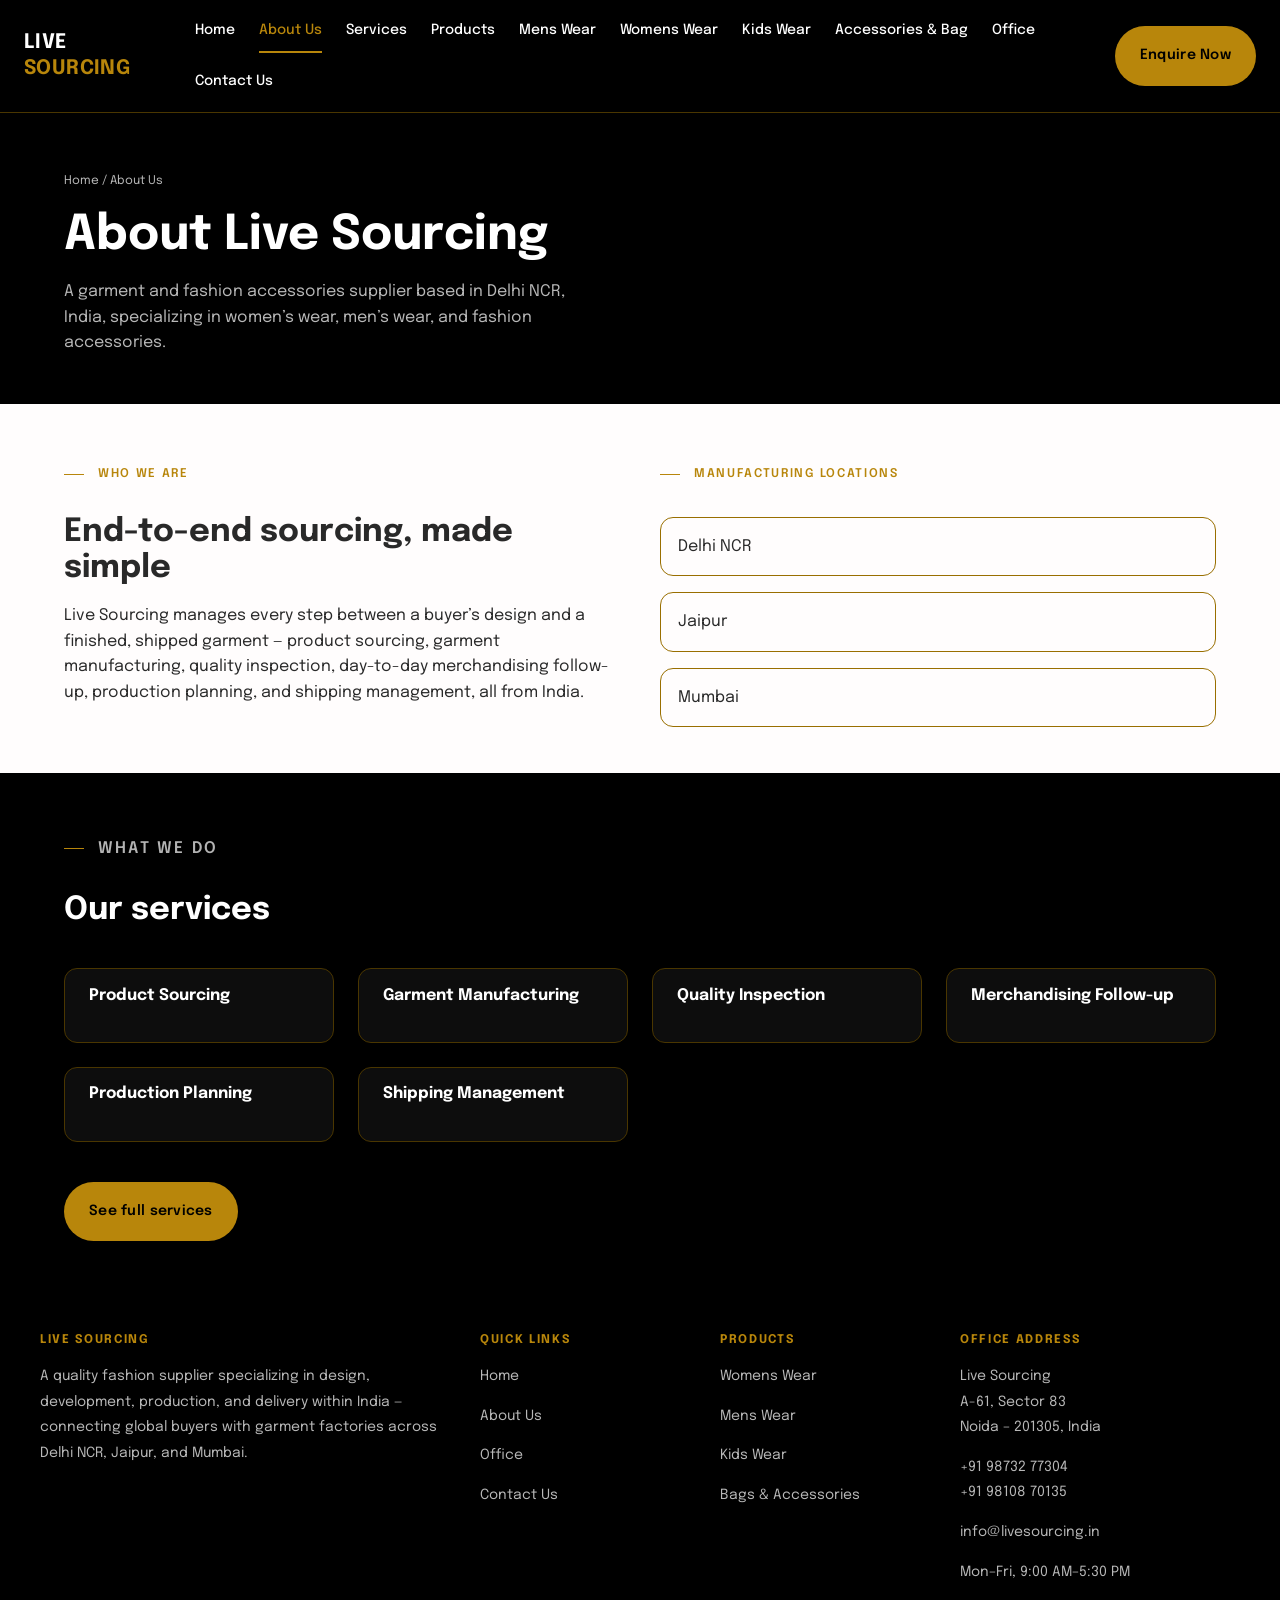
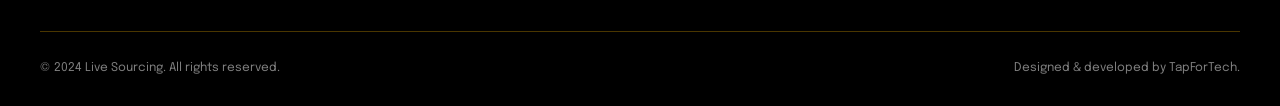
==== about.html @ c522961b "Add files via upload" ====
<!DOCTYPE html>
<html lang="en">
<head>
<meta charset="UTF-8">
<meta name="viewport" content="width=device-width, initial-scale=1.0">
<title>About Us | Live Sourcing</title>
<meta name="description" content="Live Sourcing is a garment and fashion accessories supplier based in Delhi NCR, India, offering sourcing, manufacturing, quality inspection, and shipping management.">
<link rel="preconnect" href="https://fonts.googleapis.com">
<link href="https://fonts.googleapis.com/css2?family=Epilogue:wght@400;500;600;700&display=swap" rel="stylesheet">
<link rel="stylesheet" href="styles.css">
</head>
<body>
  <a class="skip-link" href="#main">Skip to content</a>
  <header class="site-header">
    <div class="site-header__bar">
      <a class="brand" href="index.html">LIVE<span> SOURCING</span></a>
      <button class="nav-toggle" type="button" aria-expanded="false" aria-controls="primary-nav">Menu ☰</button>
      <nav class="primary-nav" id="primary-nav" aria-label="Primary">
        <ul class="primary-nav__list">
          <li><a class="primary-nav__link" href="index.html">Home</a></li>
          <li><a class="primary-nav__link" href="about.html" aria-current="page">About Us</a></li>
          <li><a class="primary-nav__link" href="services.html">Services</a></li>
          <li><a class="primary-nav__link" href="products.html">Products</a></li>
          <li><a class="primary-nav__link" href="mens.html">Mens Wear</a></li>
          <li><a class="primary-nav__link" href="womens.html">Womens Wear</a></li>
          <li><a class="primary-nav__link" href="kids.html">Kids Wear</a></li>
          <li><a class="primary-nav__link" href="accessories.html">Accessories &amp; Bag</a></li>
          <li><a class="primary-nav__link" href="office.html">Office</a></li>
          <li><a class="primary-nav__link" href="contact.html">Contact Us</a></li>
        </ul>
      </nav>
      <a class="btn btn--primary header-cta" href="contact.html">Enquire Now</a>
    </div>
  </header>

<main id="main">

  <section class="page-intro">
    <div class="container">
      <p class="breadcrumb"><a href="index.html">Home</a> / About Us</p>
      <h1>About Live Sourcing</h1>
      <p>A garment and fashion accessories supplier based in Delhi&nbsp;NCR, India, specializing in women&rsquo;s wear, men&rsquo;s wear, and fashion accessories.</p>
    </div>
  </section>

  <section class="section">
    <div class="container">
      <div class="grid--2" style="display:grid;gap:var(--space-6);align-items:start;">
        <div>
          <p class="eyebrow">Who we are</p>
          <h2 style="font-size:var(--font-size-2xl);margin-top:var(--space-2);">End-to-end sourcing, made simple</h2>
          <p style="margin-top:var(--space-3);color:var(--color-text-secondary);">Live Sourcing manages every step between a buyer&rsquo;s design and a finished, shipped garment &mdash; product sourcing, garment manufacturing, quality inspection, day-to-day merchandising follow-up, production planning, and shipping management, all from India.</p>
        </div>
        <div>
          <p class="eyebrow">Manufacturing locations</p>
          <ul style="margin-top:var(--space-3);display:flex;flex-direction:column;gap:var(--space-2);">
            <li style="padding:var(--space-2) var(--space-3);border:1px solid var(--color-border-default);border-radius:var(--radius-xs);">Delhi NCR</li>
            <li style="padding:var(--space-2) var(--space-3);border:1px solid var(--color-border-default);border-radius:var(--radius-xs);">Jaipur</li>
            <li style="padding:var(--space-2) var(--space-3);border:1px solid var(--color-border-default);border-radius:var(--radius-xs);">Mumbai</li>
          </ul>
        </div>
      </div>
    </div>
  </section>

  <section class="section section--dark">
    <div class="container">
      <div class="section-head">
        <p class="eyebrow">What we do</p>
        <h2>Our services</h2>
      </div>
      <div class="grid">
        <div class="card" style="background:var(--color-surface-sunken);border-color:var(--color-border-muted);color:var(--color-text-primary);">
          <div class="card__body"><h3 class="card__title" style="font-size:var(--font-size-md);">Product Sourcing</h3></div>
        </div>
        <div class="card" style="background:var(--color-surface-sunken);border-color:var(--color-border-muted);color:var(--color-text-primary);">
          <div class="card__body"><h3 class="card__title" style="font-size:var(--font-size-md);">Garment Manufacturing</h3></div>
        </div>
        <div class="card" style="background:var(--color-surface-sunken);border-color:var(--color-border-muted);color:var(--color-text-primary);">
          <div class="card__body"><h3 class="card__title" style="font-size:var(--font-size-md);">Quality Inspection</h3></div>
        </div>
        <div class="card" style="background:var(--color-surface-sunken);border-color:var(--color-border-muted);color:var(--color-text-primary);">
          <div class="card__body"><h3 class="card__title" style="font-size:var(--font-size-md);">Merchandising Follow-up</h3></div>
        </div>
        <div class="card" style="background:var(--color-surface-sunken);border-color:var(--color-border-muted);color:var(--color-text-primary);">
          <div class="card__body"><h3 class="card__title" style="font-size:var(--font-size-md);">Production Planning</h3></div>
        </div>
        <div class="card" style="background:var(--color-surface-sunken);border-color:var(--color-border-muted);color:var(--color-text-primary);">
          <div class="card__body"><h3 class="card__title" style="font-size:var(--font-size-md);">Shipping Management</h3></div>
        </div>
      </div>
      <a class="btn btn--primary" style="margin-top:var(--space-6);" href="services.html">See full services</a>
    </div>
  </section>

</main>
  <footer class="site-footer">
    <div class="container footer-grid">
      <div>
        <h4>Live Sourcing</h4>
        <p>A quality fashion supplier specializing in design, development, production, and delivery within India — connecting global buyers with garment factories across Delhi&nbsp;NCR, Jaipur, and Mumbai.</p>
      </div>
      <div>
        <h4>Quick Links</h4>
        <ul>
          <li><a href="index.html">Home</a></li>
          <li><a href="about.html">About Us</a></li>
          <li><a href="office.html">Office</a></li>
          <li><a href="contact.html">Contact Us</a></li>
        </ul>
      </div>
      <div>
        <h4>Products</h4>
        <ul>
          <li><a href="womens.html">Womens Wear</a></li>
          <li><a href="mens.html">Mens Wear</a></li>
          <li><a href="kids.html">Kids Wear</a></li>
          <li><a href="accessories.html">Bags &amp; Accessories</a></li>
        </ul>
      </div>
      <div>
        <h4>Office Address</h4>
        <p>Live Sourcing<br>A-61, Sector 83<br>Noida &ndash; 201305, India</p>
        <p><a href="tel:+919873277304">+91 98732 77304</a><br><a href="tel:+919810870135">+91 98108 70135</a></p>
        <p><a href="mailto:info@livesourcing.in">info@livesourcing.in</a></p>
        <p>Mon&ndash;Fri, 9:00 AM&ndash;5:30 PM</p>
      </div>
    </div>
    <div class="container footer-bottom">
      <span>&copy; 2024 Live Sourcing. All rights reserved.</span>
      <span>Designed &amp; developed by TapForTech.</span>
    </div>
  </footer>

<script src="script.js"></script>
</body>
</html>
---- styles.css ----
/* ==========================================================================
   LIVE SOURCING — Design Tokens
   Source: DESIGN.md — semantic tokens only, no raw hex in component rules
   ========================================================================== */
:root {
  /* --- Color: base tokens from DESIGN.md --- */
  --color-border-default: #996f00;
  --color-text-secondary: #292929;
  --color-border-strong: #ffffff;
  --color-text-inverse: #b8860b;
  --color-surface-base: #000000;
  --color-surface-raised: #fffdfd;

  /* --- Color: derived tokens (extended for full UI, same palette family) --- */
  --color-text-primary: #ffffff;         /* body text on dark surfaces */
  --color-text-on-raised: var(--color-text-secondary);
  --color-text-accent: var(--color-text-inverse); /* gold accent text */
  --color-surface-sunken: #0d0d0d;       /* recessed panels on black */
  --color-surface-overlay: rgba(0, 0, 0, 0.72);
  --color-border-muted: #4a3600;         /* low-emphasis gold-brown border */
  --color-focus-ring: var(--color-border-strong);
  --color-state-error: #ff6b5e;
  --color-state-error-surface: #2a0f0c;
  --color-state-disabled-text: #7a7a7a;
  --color-state-disabled-surface: #1c1c1c;

  /* --- Typography --- */
  --font-family-primary: "Epilogue", sans-serif;
  --font-size-xs: 12px;
  --font-size-sm: 14px;
  --font-size-md: 16px;
  --font-size-lg: 20px;
  --font-size-xl: 24px;
  --font-size-2xl: 32px;
  --font-size-3xl: 48px;
  --font-size-4xl: 60px;
  --font-weight-base: 400;
  --font-weight-medium: 500;
  --font-weight-semibold: 600;
  --font-weight-bold: 700;
  --line-height-base: 25.6px;
  --line-height-tight: 1.1;
  --letter-spacing-label: 0.14em;

  /* --- Spacing --- */
  --space-1: 14px;
  --space-2: 16px;
  --space-3: 17.2px;
  --space-4: 24px;
  --space-5: 32px;
  --space-6: 40px;
  --space-7: 46.08px;

  /* --- Radius / shadow / motion --- */
  --radius-xs: 13px;
  --radius-sm: 26px;
  --radius-md: 60px;
  --shadow-raised: 0 12px 32px rgba(0, 0, 0, 0.35);
  --motion-instant: 150ms;
  --motion-fast: 200ms;
  --motion-normal: 300ms;
  --motion-ease: cubic-bezier(0.4, 0, 0.2, 1);

  --container-max: 1200px;
}

/* ==========================================================================
   Base / Reset
   ========================================================================== */
*, *::before, *::after { box-sizing: border-box; }
html { scroll-behavior: smooth; }

body {
  margin: 0;
  font-family: var(--font-family-primary);
  font-size: var(--font-size-md);
  font-weight: var(--font-weight-base);
  line-height: var(--line-height-base);
  color: var(--color-text-on-raised);
  background: var(--color-surface-raised);
  -webkit-font-smoothing: antialiased;
}

img { max-width: 100%; display: block; }
a { color: inherit; text-decoration: none; }
ul { margin: 0; padding: 0; list-style: none; }
h1, h2, h3, h4 { margin: 0; line-height: var(--line-height-tight); font-weight: var(--font-weight-bold); }

/* Visible focus indicator — required, never suppressed */
a:focus-visible,
button:focus-visible,
input:focus-visible,
textarea:focus-visible,
select:focus-visible,
[tabindex]:focus-visible {
  outline: 3px solid var(--color-focus-ring);
  outline-offset: 3px;
  border-radius: var(--radius-xs);
}

.container {
  max-width: var(--container-max);
  margin: 0 auto;
  padding: 0 var(--space-4);
}

.visually-hidden {
  position: absolute;
  width: 1px; height: 1px;
  overflow: hidden;
  clip: rect(0 0 0 0);
  white-space: nowrap;
}

.skip-link {
  position: absolute;
  left: var(--space-2);
  top: -60px;
  background: var(--color-text-accent);
  color: var(--color-surface-base);
  padding: var(--space-2) var(--space-4);
  border-radius: var(--radius-xs);
  font-weight: var(--font-weight-semibold);
  z-index: 100;
  transition: top var(--motion-fast) var(--motion-ease);
}
.skip-link:focus { top: var(--space-2); }

/* Eyebrow / label — encodes "section kind", not decoration */
.eyebrow {
  display: inline-flex;
  align-items: center;
  gap: var(--space-1);
  font-size: var(--font-size-xs);
  font-weight: var(--font-weight-semibold);
  letter-spacing: var(--letter-spacing-label);
  text-transform: uppercase;
  color: var(--color-text-accent);
}
.eyebrow::before {
  content: "";
  width: 20px;
  height: 1px;
  background: var(--color-text-accent);
}

/* Selvage rule — signature motif: the finished double-line edge of woven
   fabric, used as a section divider throughout the site */
.selvage {
  height: 6px;
  background:
    repeating-linear-gradient(
      90deg,
      var(--color-text-accent) 0 8px,
      transparent 8px 16px
    );
  opacity: 0.9;
}
.selvage--muted {
  background:
    repeating-linear-gradient(
      90deg,
      var(--color-border-muted) 0 8px,
      transparent 8px 16px
    );
}

/* ==========================================================================
   Header / Navigation
   ========================================================================== */
.site-header {
  position: sticky;
  top: 0;
  z-index: 50;
  background: var(--color-surface-base);
  border-bottom: 1px solid var(--color-border-muted);
}
.site-header__bar {
  display: flex;
  align-items: center;
  justify-content: space-between;
  gap: var(--space-4);
  padding: var(--space-3) var(--space-4);
}
.brand {
  font-size: var(--font-size-lg);
  font-weight: var(--font-weight-bold);
  color: var(--color-text-primary);
  letter-spacing: 0.02em;
}
.brand span { color: var(--color-text-accent); }

.nav-toggle {
  display: none;
  background: transparent;
  border: 1px solid var(--color-border-muted);
  border-radius: var(--radius-xs);
  color: var(--color-text-primary);
  padding: var(--space-1) var(--space-2);
  font-size: var(--font-size-md);
  cursor: pointer;
}
.nav-toggle:hover { border-color: var(--color-text-accent); }

.primary-nav__list {
  display: flex;
  align-items: center;
  gap: var(--space-4);
  flex-wrap: wrap;
}
.primary-nav__link {
  font-size: var(--font-size-sm);
  font-weight: var(--font-weight-medium);
  color: var(--color-text-primary);
  padding: var(--space-1) 0;
  border-bottom: 2px solid transparent;
  transition: color var(--motion-fast) var(--motion-ease),
              border-color var(--motion-fast) var(--motion-ease);
}
.primary-nav__link:hover { color: var(--color-text-accent); }
.primary-nav__link[aria-current="page"] {
  color: var(--color-text-accent);
  border-bottom-color: var(--color-text-accent);
}

.header-cta {
  flex-shrink: 0;
}

@media (max-width: 860px) {
  .nav-toggle { display: inline-flex; align-items: center; gap: var(--space-1); }
  .primary-nav {
    position: absolute;
    left: 0; right: 0; top: 100%;
    background: var(--color-surface-base);
    border-bottom: 1px solid var(--color-border-muted);
    max-height: 0;
    overflow: hidden;
    transition: max-height var(--motion-normal) var(--motion-ease);
  }
  .primary-nav.is-open { max-height: 480px; }
  .primary-nav__list {
    flex-direction: column;
    align-items: flex-start;
    gap: 0;
    padding: var(--space-2) var(--space-4) var(--space-4);
  }
  .primary-nav__link { display: block; width: 100%; padding: var(--space-2) 0; }
  .header-cta { display: none; }
}

/* ==========================================================================
   Buttons — default, hover, focus-visible, active, disabled, loading
   ========================================================================== */
.btn {
  display: inline-flex;
  align-items: center;
  justify-content: center;
  gap: var(--space-1);
  font-family: inherit;
  font-size: var(--font-size-sm);
  font-weight: var(--font-weight-semibold);
  letter-spacing: 0.02em;
  padding: var(--space-2) var(--space-4);
  border-radius: var(--radius-md);
  border: 1px solid transparent;
  cursor: pointer;
  transition: background-color var(--motion-fast) var(--motion-ease),
              color var(--motion-fast) var(--motion-ease),
              border-color var(--motion-fast) var(--motion-ease),
              transform var(--motion-instant) var(--motion-ease);
  min-height: 44px; /* touch target */
}
.btn:active { transform: scale(0.97); }

.btn--primary {
  background: var(--color-text-accent);
  color: var(--color-surface-base);
}
.btn--primary:hover { background: #cf9a1f; }
.btn--primary:disabled,
.btn--primary[aria-disabled="true"] {
  background: var(--color-state-disabled-surface);
  color: var(--color-state-disabled-text);
  cursor: not-allowed;
}

.btn--secondary {
  background: transparent;
  color: var(--color-text-primary);
  border-color: var(--color-border-default);
}
.btn--secondary:hover { border-color: var(--color-text-accent); color: var(--color-text-accent); }
.btn--secondary:disabled,
.btn--secondary[aria-disabled="true"] {
  color: var(--color-state-disabled-text);
  border-color: var(--color-state-disabled-surface);
  cursor: not-allowed;
}

.btn--on-light { color: var(--color-surface-base); border-color: var(--color-border-default); }
.btn--on-light:hover { background: var(--color-surface-base); color: var(--color-text-accent); }

.btn--loading { position: relative; color: transparent !important; }
.btn--loading::after {
  content: "";
  position: absolute;
  width: 16px; height: 16px;
  border: 2px solid currentColor;
  border-top-color: transparent;
  border-radius: 50%;
  animation: spin 700ms linear infinite;
  color: var(--color-surface-base);
}
@keyframes spin { to { transform: rotate(360deg); } }

/* ==========================================================================
   Cards
   ========================================================================== */
.card {
  background: var(--color-surface-raised);
  border: 1px solid rgba(153, 111, 0, 0.18);
  border-radius: var(--radius-xs);
  overflow: hidden;
  transition: transform var(--motion-normal) var(--motion-ease),
              box-shadow var(--motion-normal) var(--motion-ease),
              border-color var(--motion-fast) var(--motion-ease);
}
.card:hover { transform: translateY(-4px); box-shadow: var(--shadow-raised); border-color: var(--color-border-default); }
.card:focus-within { border-color: var(--color-text-accent); }
.card__media { aspect-ratio: 4 / 5; background: var(--color-surface-sunken); position: relative; overflow: hidden; }
.card__media img { width: 100%; height: 100%; object-fit: cover; }
.card__body { padding: var(--space-3) var(--space-4) var(--space-4); }
.card__title { font-size: var(--font-size-lg); margin-bottom: var(--space-1); }
.card__desc { font-size: var(--font-size-sm); color: var(--color-text-secondary); margin-bottom: var(--space-3); }
.card__link {
  font-size: var(--font-size-sm);
  font-weight: var(--font-weight-semibold);
  color: var(--color-border-default);
  display: inline-flex;
  align-items: center;
  gap: 6px;
}
.card:hover .card__link { color: var(--color-text-inverse); }
.card__link::after { content: "→"; transition: transform var(--motion-fast) var(--motion-ease); }
.card:hover .card__link::after { transform: translateX(3px); }

/* ==========================================================================
   Layout sections
   ========================================================================== */
.section { padding: var(--space-7) 0; }
.section--dark { background: var(--color-surface-base); color: var(--color-text-primary); }
.section--sunken { background: var(--color-surface-sunken); color: var(--color-text-primary); }
.section-head { max-width: 640px; margin-bottom: var(--space-6); }
.section-head h2 { font-size: var(--font-size-2xl); margin-top: var(--space-2); }
.section--dark .section-head p,
.section--sunken .section-head p { color: rgba(255,255,255,0.7); }
.section-head p { margin-top: var(--space-2); color: var(--color-text-secondary); font-size: var(--font-size-md); }

.grid {
  display: grid;
  gap: var(--space-4);
  grid-template-columns: repeat(4, 1fr);
}
@media (max-width: 960px) { .grid { grid-template-columns: repeat(2, 1fr); } }
@media (max-width: 560px) { .grid { grid-template-columns: 1fr; } }

.grid--3 { grid-template-columns: repeat(3, 1fr); }
@media (max-width: 960px) { .grid--3 { grid-template-columns: repeat(2, 1fr); } }
@media (max-width: 560px) { .grid--3 { grid-template-columns: 1fr; } }

.grid--2 { grid-template-columns: repeat(2, 1fr); }
@media (max-width: 720px) { .grid--2 { grid-template-columns: 1fr; } }

/* ==========================================================================
   Hero
   ========================================================================== */
.hero {
  position: relative;
  background: var(--color-surface-base);
  color: var(--color-text-primary);
  overflow: hidden;
}
.hero__inner {
  padding: var(--space-7) var(--space-4) var(--space-6);
  max-width: 760px;
}
.hero h1 {
  font-size: var(--font-size-4xl);
  margin-top: var(--space-3);
}
@media (max-width: 720px) { .hero h1 { font-size: var(--font-size-3xl); } }
.hero p {
  font-size: var(--font-size-lg);
  color: rgba(255,255,255,0.72);
  margin-top: var(--space-3);
  max-width: 56ch;
}
.hero__actions { display: flex; gap: var(--space-3); margin-top: var(--space-5); flex-wrap: wrap; }

.hero__ticker {
  border-top: 1px solid var(--color-border-muted);
  border-bottom: 1px solid var(--color-border-muted);
  overflow: hidden;
  white-space: nowrap;
}
.hero__ticker-track {
  display: inline-flex;
  gap: var(--space-6);
  padding: var(--space-2) 0;
  animation: ticker 22s linear infinite;
  font-size: var(--font-size-xs);
  letter-spacing: var(--letter-spacing-label);
  text-transform: uppercase;
  color: var(--color-text-accent);
}
@keyframes ticker { from { transform: translateX(0); } to { transform: translateX(-50%); } }
@media (prefers-reduced-motion: reduce) {
  .hero__ticker-track { animation: none; }
  .card, .btn, .primary-nav__link, .selvage { transition: none; }
}

/* ==========================================================================
   Stats strip
   ========================================================================== */
.stats { display: flex; flex-wrap: wrap; gap: var(--space-6); }
.stat__value { font-size: var(--font-size-2xl); font-weight: var(--font-weight-bold); color: var(--color-text-accent); }
.stat__label { font-size: var(--font-size-xs); letter-spacing: var(--letter-spacing-label); text-transform: uppercase; color: var(--color-text-secondary); margin-top: 4px; }
.section--dark .stat__label, .section--sunken .stat__label { color: rgba(255,255,255,0.6); }

/* ==========================================================================
   Category tiles (Best Categories)
   ========================================================================== */
.tile {
  position: relative;
  border-radius: var(--radius-xs);
  overflow: hidden;
  background: var(--color-surface-sunken);
  aspect-ratio: 3 / 4;
  display: flex;
  align-items: flex-end;
  color: var(--color-text-primary);
}
.tile::before {
  content: "";
  position: absolute; inset: 0;
  background: linear-gradient(180deg, transparent 40%, rgba(0,0,0,0.85) 100%);
}
.tile__content { position: relative; padding: var(--space-4); width: 100%; }
.tile__content h3 { font-size: var(--font-size-lg); }
.tile__content .btn { margin-top: var(--space-2); }

/* ==========================================================================
   Logo strip (Partner Brands)
   ========================================================================== */
.logo-strip {
  display: flex;
  flex-wrap: wrap;
  align-items: center;
  justify-content: space-between;
  gap: var(--space-5);
  opacity: 0.85;
}
.logo-strip span {
  font-size: var(--font-size-xl);
  font-weight: var(--font-weight-bold);
  letter-spacing: 0.04em;
  color: var(--color-text-secondary);
}

/* ==========================================================================
   Forms — default, hover, focus-visible, active, disabled, error
   ========================================================================== */
.field { margin-bottom: var(--space-4); }
.field label {
  display: block;
  font-size: var(--font-size-sm);
  font-weight: var(--font-weight-semibold);
  margin-bottom: 6px;
}
.field .hint { font-size: var(--font-size-xs); color: var(--color-text-secondary); margin-top: 4px; }
.field input,
.field textarea,
.field select {
  width: 100%;
  font-family: inherit;
  font-size: var(--font-size-md);
  padding: var(--space-2) var(--space-3);
  border-radius: var(--radius-xs);
  border: 1px solid var(--color-border-default);
  background: var(--color-surface-raised);
  color: var(--color-text-secondary);
  transition: border-color var(--motion-fast) var(--motion-ease);
}
.field input:hover, .field textarea:hover, .field select:hover { border-color: var(--color-text-inverse); }
.field input:disabled, .field textarea:disabled {
  background: var(--color-state-disabled-surface);
  color: var(--color-state-disabled-text);
  border-color: var(--color-state-disabled-surface);
  cursor: not-allowed;
}
.field.has-error input, .field.has-error textarea {
  border-color: var(--color-state-error);
  background: var(--color-state-error-surface);
}
.field .error-msg {
  display: none;
  color: var(--color-state-error);
  font-size: var(--font-size-xs);
  margin-top: 6px;
}
.field.has-error .error-msg { display: block; }

/* ==========================================================================
   Footer
   ========================================================================== */
.site-footer { background: var(--color-surface-base); color: var(--color-text-primary); }
.footer-grid {
  display: grid;
  grid-template-columns: 2fr 1fr 1fr 1.4fr;
  gap: var(--space-6);
  padding: var(--space-7) 0 var(--space-5);
}
@media (max-width: 860px) { .footer-grid { grid-template-columns: 1fr 1fr; } }
@media (max-width: 560px) { .footer-grid { grid-template-columns: 1fr; } }
.footer-grid h4 {
  font-size: var(--font-size-xs);
  letter-spacing: var(--letter-spacing-label);
  text-transform: uppercase;
  color: var(--color-text-accent);
  margin-bottom: var(--space-3);
}
.footer-grid p, .footer-grid li { font-size: var(--font-size-sm); color: rgba(255,255,255,0.72); margin-bottom: var(--space-1); }
.footer-grid a:hover { color: var(--color-text-accent); }
.footer-bottom {
  border-top: 1px solid var(--color-border-muted);
  padding: var(--space-4) 0;
  display: flex;
  justify-content: space-between;
  flex-wrap: wrap;
  gap: var(--space-2);
  font-size: var(--font-size-xs);
  color: rgba(255,255,255,0.5);
}

/* ==========================================================================
   Breadcrumb / page intro (used on inner pages)
   ========================================================================== */
.page-intro { background: var(--color-surface-base); color: var(--color-text-primary); padding: var(--space-6) 0 var(--space-5); }
.breadcrumb { font-size: var(--font-size-xs); color: rgba(255,255,255,0.6); margin-bottom: var(--space-2); }
.breadcrumb a:hover { color: var(--color-text-accent); }
.page-intro h1 { font-size: var(--font-size-3xl); }
.page-intro p { color: rgba(255,255,255,0.72); margin-top: var(--space-2); max-width: 60ch; }

/* Empty state */
.empty-state { text-align: center; padding: var(--space-7) var(--space-4); color: var(--color-text-secondary); }
.empty-state h3 { font-size: var(--font-size-lg); margin-bottom: var(--space-2); color: var(--color-text-on-raised); }
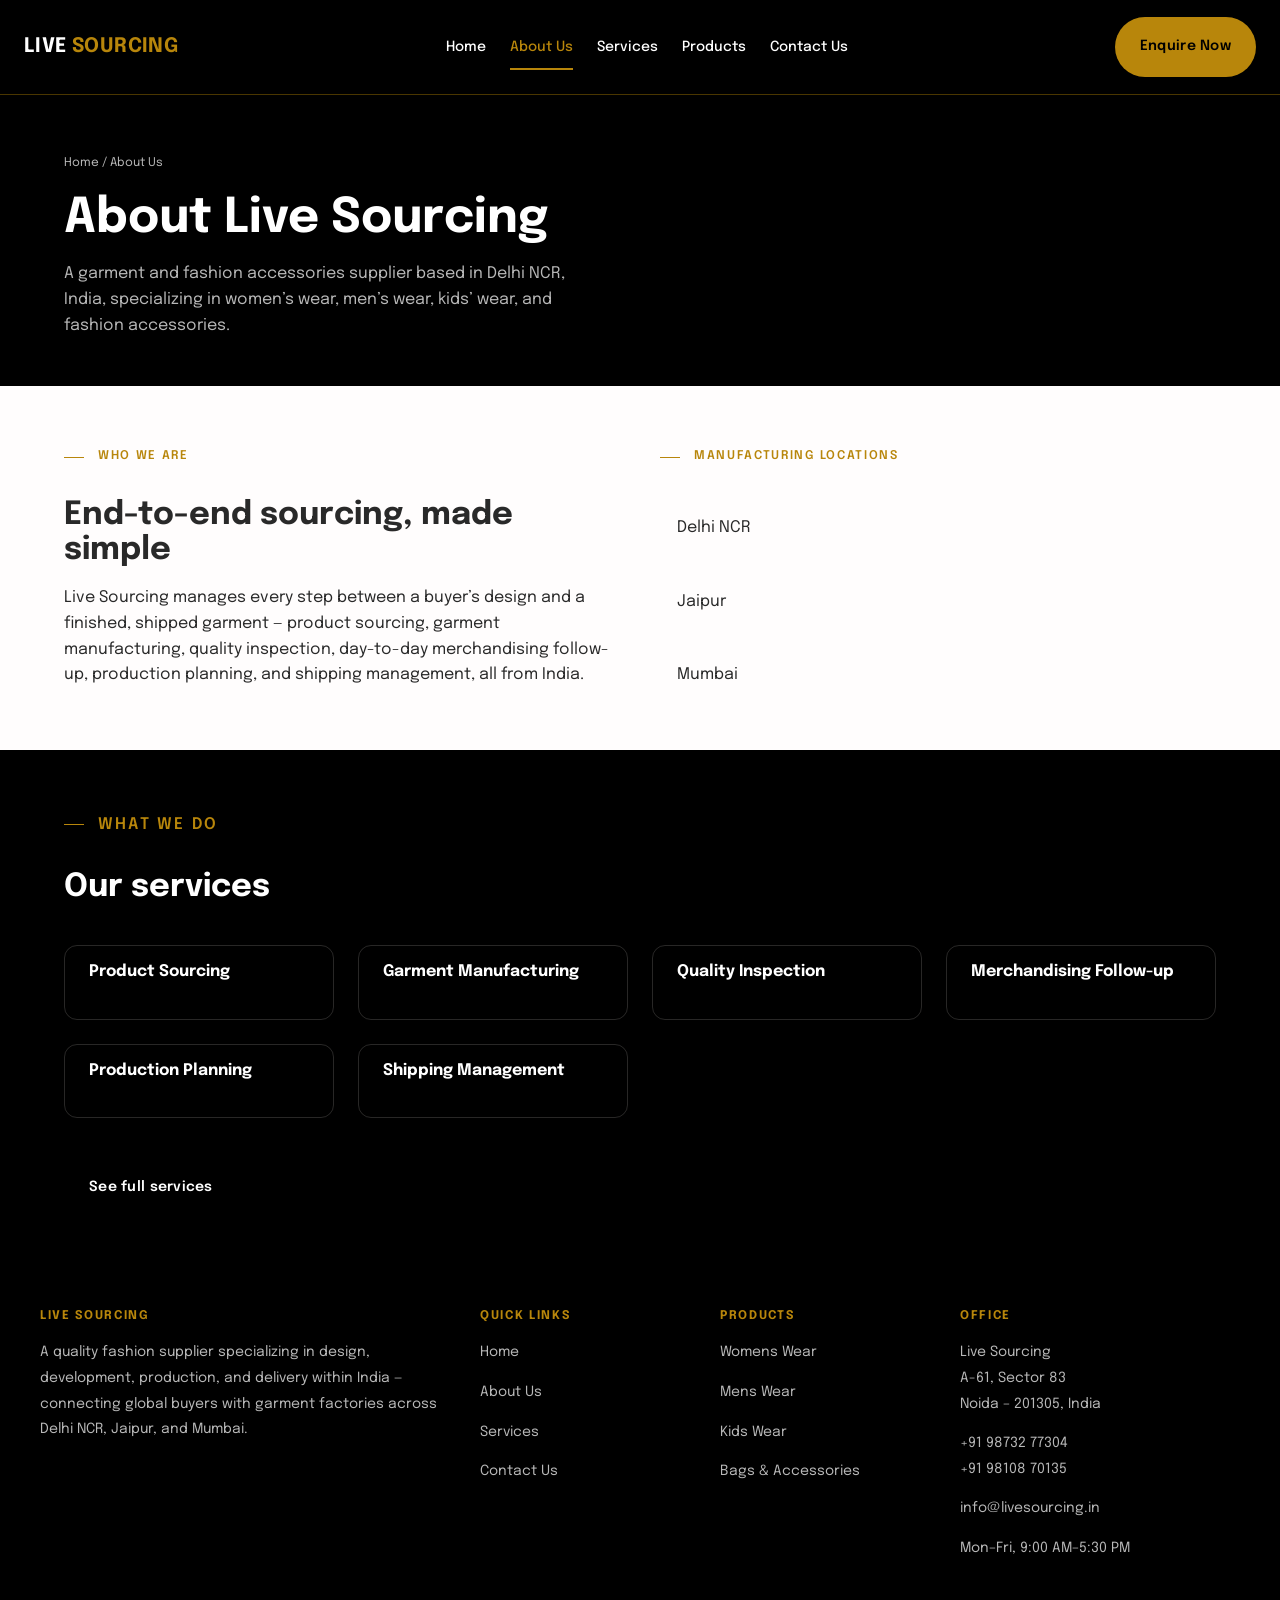
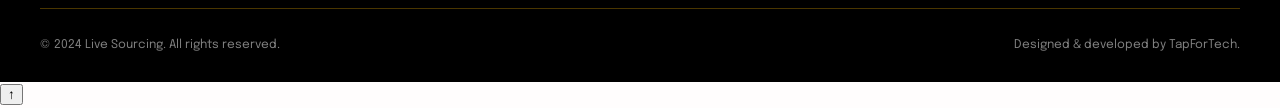
==== commit 52f70477: "about.html" ====
--- a/about.html
+++ b/about.html
@@ -21,11 +21,6 @@
           <li><a class="primary-nav__link" href="about.html" aria-current="page">About Us</a></li>
           <li><a class="primary-nav__link" href="services.html">Services</a></li>
           <li><a class="primary-nav__link" href="products.html">Products</a></li>
-          <li><a class="primary-nav__link" href="mens.html">Mens Wear</a></li>
-          <li><a class="primary-nav__link" href="womens.html">Womens Wear</a></li>
-          <li><a class="primary-nav__link" href="kids.html">Kids Wear</a></li>
-          <li><a class="primary-nav__link" href="accessories.html">Accessories &amp; Bag</a></li>
-          <li><a class="primary-nav__link" href="office.html">Office</a></li>
           <li><a class="primary-nav__link" href="contact.html">Contact Us</a></li>
         </ul>
       </nav>
@@ -39,57 +34,45 @@
     <div class="container">
       <p class="breadcrumb"><a href="index.html">Home</a> / About Us</p>
       <h1>About Live Sourcing</h1>
-      <p>A garment and fashion accessories supplier based in Delhi&nbsp;NCR, India, specializing in women&rsquo;s wear, men&rsquo;s wear, and fashion accessories.</p>
+      <p>A garment and fashion accessories supplier based in Delhi&nbsp;NCR, India, specializing in women&rsquo;s wear, men&rsquo;s wear, kids&rsquo; wear, and fashion accessories.</p>
     </div>
   </section>
 
-  <section class="section">
+  <section class="section" data-reveal>
     <div class="container">
       <div class="grid--2" style="display:grid;gap:var(--space-6);align-items:start;">
         <div>
           <p class="eyebrow">Who we are</p>
           <h2 style="font-size:var(--font-size-2xl);margin-top:var(--space-2);">End-to-end sourcing, made simple</h2>
-          <p style="margin-top:var(--space-3);color:var(--color-text-secondary);">Live Sourcing manages every step between a buyer&rsquo;s design and a finished, shipped garment &mdash; product sourcing, garment manufacturing, quality inspection, day-to-day merchandising follow-up, production planning, and shipping management, all from India.</p>
+          <p style="margin-top:var(--space-3);color:var(--color-text-muted);">Live Sourcing manages every step between a buyer&rsquo;s design and a finished, shipped garment &mdash; product sourcing, garment manufacturing, quality inspection, day-to-day merchandising follow-up, production planning, and shipping management, all from India.</p>
         </div>
         <div>
           <p class="eyebrow">Manufacturing locations</p>
           <ul style="margin-top:var(--space-3);display:flex;flex-direction:column;gap:var(--space-2);">
-            <li style="padding:var(--space-2) var(--space-3);border:1px solid var(--color-border-default);border-radius:var(--radius-xs);">Delhi NCR</li>
-            <li style="padding:var(--space-2) var(--space-3);border:1px solid var(--color-border-default);border-radius:var(--radius-xs);">Jaipur</li>
-            <li style="padding:var(--space-2) var(--space-3);border:1px solid var(--color-border-default);border-radius:var(--radius-xs);">Mumbai</li>
+            <li style="padding:var(--space-2) var(--space-3);border:1px solid var(--color-border-subtle);border-radius:var(--radius-xs);background:var(--color-cream);">Delhi NCR</li>
+            <li style="padding:var(--space-2) var(--space-3);border:1px solid var(--color-border-subtle);border-radius:var(--radius-xs);background:var(--color-cream);">Jaipur</li>
+            <li style="padding:var(--space-2) var(--space-3);border:1px solid var(--color-border-subtle);border-radius:var(--radius-xs);background:var(--color-cream);">Mumbai</li>
           </ul>
         </div>
       </div>
     </div>
   </section>
 
-  <section class="section section--dark">
+  <section class="section section--dark" data-reveal>
     <div class="container">
       <div class="section-head">
-        <p class="eyebrow">What we do</p>
+        <p class="eyebrow" style="color:var(--color-text-inverse);">What we do</p>
         <h2>Our services</h2>
       </div>
       <div class="grid">
-        <div class="card" style="background:var(--color-surface-sunken);border-color:var(--color-border-muted);color:var(--color-text-primary);">
-          <div class="card__body"><h3 class="card__title" style="font-size:var(--font-size-md);">Product Sourcing</h3></div>
-        </div>
-        <div class="card" style="background:var(--color-surface-sunken);border-color:var(--color-border-muted);color:var(--color-text-primary);">
-          <div class="card__body"><h3 class="card__title" style="font-size:var(--font-size-md);">Garment Manufacturing</h3></div>
-        </div>
-        <div class="card" style="background:var(--color-surface-sunken);border-color:var(--color-border-muted);color:var(--color-text-primary);">
-          <div class="card__body"><h3 class="card__title" style="font-size:var(--font-size-md);">Quality Inspection</h3></div>
-        </div>
-        <div class="card" style="background:var(--color-surface-sunken);border-color:var(--color-border-muted);color:var(--color-text-primary);">
-          <div class="card__body"><h3 class="card__title" style="font-size:var(--font-size-md);">Merchandising Follow-up</h3></div>
-        </div>
-        <div class="card" style="background:var(--color-surface-sunken);border-color:var(--color-border-muted);color:var(--color-text-primary);">
-          <div class="card__body"><h3 class="card__title" style="font-size:var(--font-size-md);">Production Planning</h3></div>
-        </div>
-        <div class="card" style="background:var(--color-surface-sunken);border-color:var(--color-border-muted);color:var(--color-text-primary);">
-          <div class="card__body"><h3 class="card__title" style="font-size:var(--font-size-md);">Shipping Management</h3></div>
-        </div>
+        <div class="card" style="background:transparent;border-color:rgba(245,241,232,0.16);"><div class="card__body"><h3 class="card__title" style="font-size:var(--font-size-md);color:#fff;">Product Sourcing</h3></div></div>
+        <div class="card" style="background:transparent;border-color:rgba(245,241,232,0.16);"><div class="card__body"><h3 class="card__title" style="font-size:var(--font-size-md);color:#fff;">Garment Manufacturing</h3></div></div>
+        <div class="card" style="background:transparent;border-color:rgba(245,241,232,0.16);"><div class="card__body"><h3 class="card__title" style="font-size:var(--font-size-md);color:#fff;">Quality Inspection</h3></div></div>
+        <div class="card" style="background:transparent;border-color:rgba(245,241,232,0.16);"><div class="card__body"><h3 class="card__title" style="font-size:var(--font-size-md);color:#fff;">Merchandising Follow-up</h3></div></div>
+        <div class="card" style="background:transparent;border-color:rgba(245,241,232,0.16);"><div class="card__body"><h3 class="card__title" style="font-size:var(--font-size-md);color:#fff;">Production Planning</h3></div></div>
+        <div class="card" style="background:transparent;border-color:rgba(245,241,232,0.16);"><div class="card__body"><h3 class="card__title" style="font-size:var(--font-size-md);color:#fff;">Shipping Management</h3></div></div>
       </div>
-      <a class="btn btn--primary" style="margin-top:var(--space-6);" href="services.html">See full services</a>
+      <a class="btn btn--on-dark" style="margin-top:var(--space-6);" href="services.html">See full services</a>
     </div>
   </section>
 
@@ -98,28 +81,28 @@
     <div class="container footer-grid">
       <div>
         <h4>Live Sourcing</h4>
-        <p>A quality fashion supplier specializing in design, development, production, and delivery within India — connecting global buyers with garment factories across Delhi&nbsp;NCR, Jaipur, and Mumbai.</p>
+        <p>A quality fashion supplier specializing in design, development, production, and delivery within India &mdash; connecting global buyers with garment factories across Delhi&nbsp;NCR, Jaipur, and Mumbai.</p>
       </div>
       <div>
         <h4>Quick Links</h4>
         <ul>
           <li><a href="index.html">Home</a></li>
           <li><a href="about.html">About Us</a></li>
-          <li><a href="office.html">Office</a></li>
+          <li><a href="services.html">Services</a></li>
           <li><a href="contact.html">Contact Us</a></li>
         </ul>
       </div>
       <div>
         <h4>Products</h4>
         <ul>
-          <li><a href="womens.html">Womens Wear</a></li>
-          <li><a href="mens.html">Mens Wear</a></li>
-          <li><a href="kids.html">Kids Wear</a></li>
-          <li><a href="accessories.html">Bags &amp; Accessories</a></li>
+          <li><a href="products.html#womens">Womens Wear</a></li>
+          <li><a href="products.html#mens">Mens Wear</a></li>
+          <li><a href="products.html#kids">Kids Wear</a></li>
+          <li><a href="products.html#accessories">Bags &amp; Accessories</a></li>
         </ul>
       </div>
       <div>
-        <h4>Office Address</h4>
+        <h4>Office</h4>
         <p>Live Sourcing<br>A-61, Sector 83<br>Noida &ndash; 201305, India</p>
         <p><a href="tel:+919873277304">+91 98732 77304</a><br><a href="tel:+919810870135">+91 98108 70135</a></p>
         <p><a href="mailto:info@livesourcing.in">info@livesourcing.in</a></p>
@@ -131,6 +114,7 @@
       <span>Designed &amp; developed by TapForTech.</span>
     </div>
   </footer>
+  <button class="back-to-top" type="button" aria-label="Back to top">&uarr;</button>
 
 <script src="script.js"></script>
 </body>
